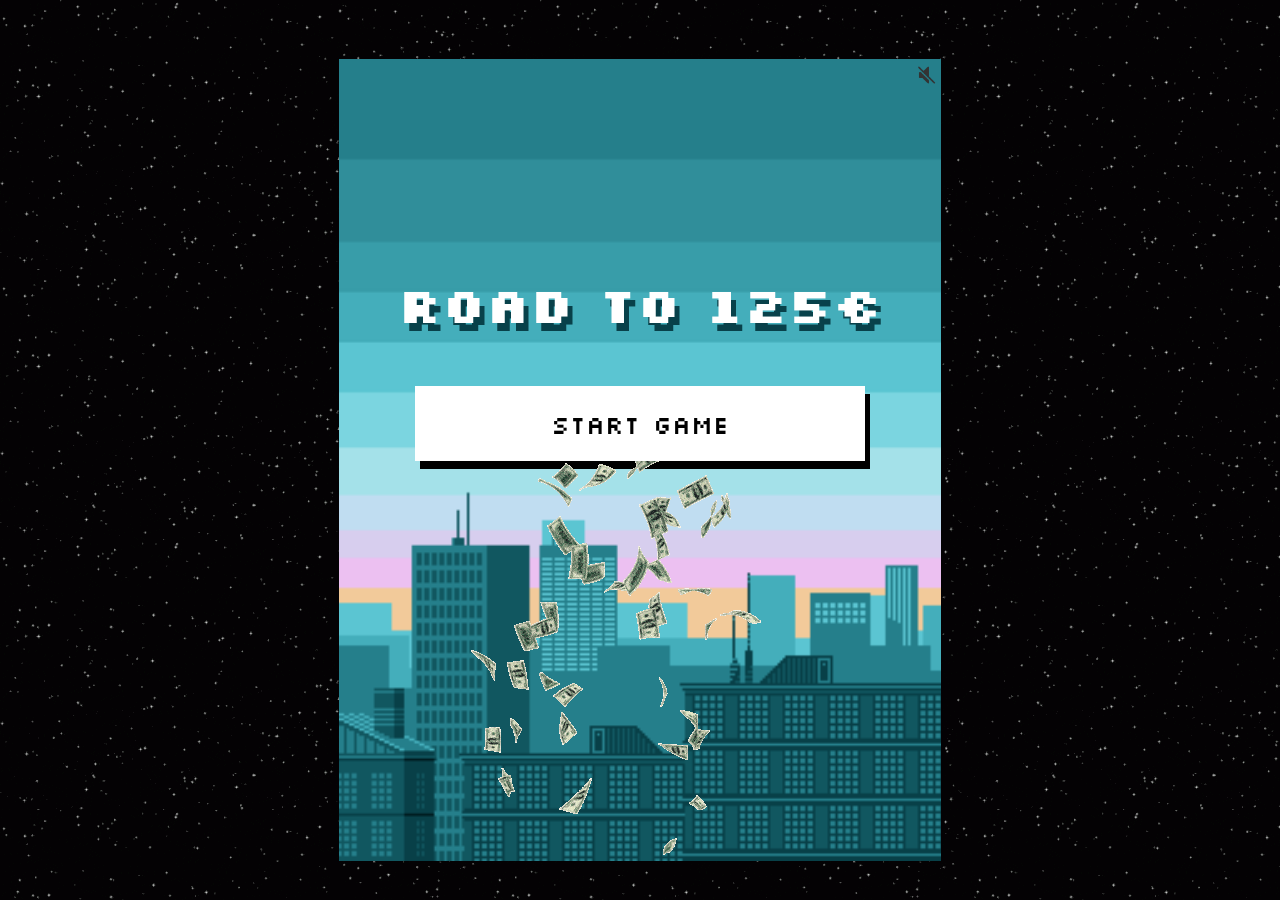
==== index.html @ e498c012 "adds" ====
<!DOCTYPE html>
<html lang="en">
<head>
    <meta charset="UTF-8">
    <meta http-equiv="X-UA-Compatible" content="IE=edge">
    <meta name="viewport" content="width=device-width, initial-scale=1.0">
    <link rel="stylesheet" href="styles.css">
    <title>💶 Road to 125€</title>
    <script src="scripts/functions.js" defer></script>
    <script src="scripts/classes.js" defer></script>
    <script src="scripts/scripts.js" defer></script>
</head>
<body>
    <div class="border">
        <div class="animated">
            <div class="center">
                <div class="menu" id="menu">  
                    <div id="audioDiv">
                        <audio src="sound/music.mp3"></audio>
                        <button onclick="isAudioPlaying()" id="onOff" >
                            <img src="images/mute-logo.png" alt="mute-img" id="muteLogo">
                        </button>
                    </div>          
                    <h1 id="tittle">Road to 125€</h1>      
                <button id="startGame">Start Game</button>
                <img class="moneyImg" src="images/raining-money-38.webp" alt="raining-money">
                </div>
                <canvas id="canvas" width="600" height="800"></canvas>
            </div>
        </div>
    </div>
</body> 
</html>
---- styles.css ----
@import url('https://fonts.googleapis.com/css2?family=Silkscreen&display=swap');


body {
    background-image: url(images/bg.gif);
}

* {
    padding: 0;
    margin: 0;
    box-sizing: border-box;
    font-family: Silkscreen;
    font-size: 25px;
}
.moneyImg {
    height: 50%;
    border: 0px;
}

#tittle {
    color: rgb(255, 255, 255);
    text-shadow: 5px 8px #08414a;
    font-weight: 900;
    animation: animate 0.8s infinite;
}

.menu {
    display: flex;
    flex-direction: column;
    justify-content: center;
    align-items: center;
    position: absolute;
    width: 602px;
    height: 802px;
    background-image: url(images/menu_background.gif);
    background-size: cover;
}

#tittle {
    font-size: 50px;
    margin-bottom: 50px;
}

#startGame {
    background-color: rgb(255, 255, 255);
    width: 450px;
    height: 80px;
    border: 0px;
    box-shadow: 5px 8px black;
}
#startGame:hover {
    background-color: black;
    color: white;
    box-shadow: 5px 8px white;
    cursor: pointer;
}

#audioDiv {
    display: flex;
    justify-content: flex-end;
    width: 100%;
    margin-right: 10px;
    padding-bottom: 180px;
}

#onOff {
    background-color: transparent;
    border: 0px;
}

#muteLogo {
    height: 20px;
    background-color: transparent;
}

canvas {
    background-image: url(images/canvas_background.jpg);
    background-size: cover;
    background-repeat: no-repeat;
}

@keyframes animate{
    0%{
      opacity: 0.3;
    }
    50%{
      opacity: 0.8;
    }
    100%{
      opacity: 1;
    }
  }

.center {
    display: flex;
    justify-content: center;
    align-items: center;
    margin-top: 60px;
}
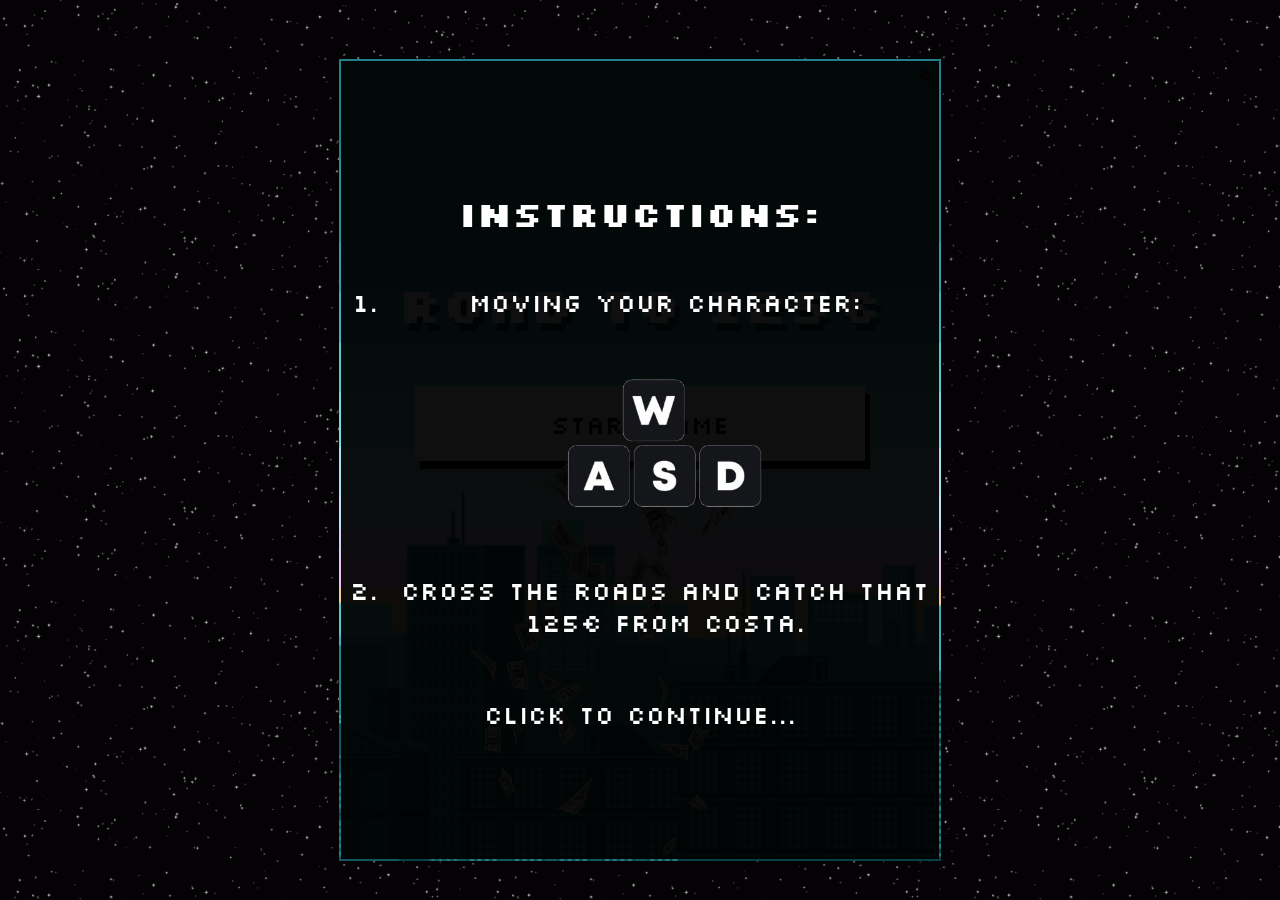
==== commit 8c875cc1: "some changes" ====
--- a/index.html
+++ b/index.html
@@ -1,33 +1,43 @@
 <!DOCTYPE html>
 <html lang="en">
-<head>
-    <meta charset="UTF-8">
-    <meta http-equiv="X-UA-Compatible" content="IE=edge">
-    <meta name="viewport" content="width=device-width, initial-scale=1.0">
-    <link rel="stylesheet" href="styles.css">
+  <head>
+    <meta charset="UTF-8" />
+    <meta http-equiv="X-UA-Compatible" content="IE=edge" />
+    <meta name="viewport" content="width=device-width, initial-scale=1.0" />
+    <link rel="stylesheet" href="styles.css" />
     <title>💶 Road to 125€</title>
     <script src="scripts/functions.js" defer></script>
     <script src="scripts/classes.js" defer></script>
     <script src="scripts/scripts.js" defer></script>
-</head>
-<body>
-    <div class="border">
-        <div class="animated">
-            <div class="center">
-                <div class="menu" id="menu">  
-                    <div id="audioDiv">
-                        <audio src="sound/music.mp3"></audio>
-                        <button onclick="isAudioPlaying()" id="onOff" >
-                            <img src="images/mute-logo.png" alt="mute-img" id="muteLogo">
-                        </button>
-                    </div>          
-                    <h1 id="tittle">Road to 125€</h1>      
-                <button id="startGame">Start Game</button>
-                <img class="moneyImg" src="images/raining-money-38.webp" alt="raining-money">
-                </div>
-                <canvas id="canvas" width="600" height="800"></canvas>
-            </div>
+  </head>
+  <body>
+    <div class="center">
+      <div id="instructions" onclick="instructions()">
+        <h1>Instructions:</h1>
+        <ol>
+          <li>Moving your character:</li>
+          <img src="images/wasd.png" alt="wasd-controls" class="wasd" />
+          <li>Cross the roads and catch that 125€ from Costa.</li>
+        </ol>
+        <p>Click to continue...</p>
+      </div>
+
+      <div class="menu" id="menu">
+        <div id="audioDiv">
+          <audio src="sound/music.mp3"></audio>
+          <button onclick="isAudioPlaying()" id="onOff">
+            <img src="images/mute-logo.png" alt="mute-img" id="muteLogo" />
+          </button>
         </div>
+        <h1 id="tittle">Road to 125€</h1>
+        <button id="startGame">Start Game</button>
+        <img
+          class="moneyImg"
+          src="images/raining-money-38.webp"
+          alt="raining-money"
+        />
+      </div>
+      <canvas id="canvas" width="600" height="800"></canvas>
     </div>
-</body> 
-</html>+  </body>
+</html>
--- a/styles.css
+++ b/styles.css
@@ -69,7 +69,8 @@
     border: 0px;
 }
 
-#muteLogo {
+#muteLogo,
+#infoLogo {
     height: 20px;
     background-color: transparent;
 }
@@ -97,4 +98,40 @@
     justify-content: center;
     align-items: center;
     margin-top: 60px;
+}
+
+#instructions {
+    display: flex;
+    flex-direction: column;
+    justify-content: center;
+    align-items: center;
+    position: absolute;
+    z-index: 1;
+    background-color: rgb(0, 0, 0, 0.94);
+    width: 598px;
+    height: 798px;
+    color: white;
+}
+
+.wasd {
+    height: 250px;
+}
+
+h1 {
+    font-size: 35px;
+    margin-bottom: 50px;
+}
+ol,
+p,
+h1 {
+    text-align: center;
+}
+
+ol {
+    margin-left: 50px;
+}
+
+p {
+    margin-top: 60px;
+    animation: animate 1s infinite;
 }
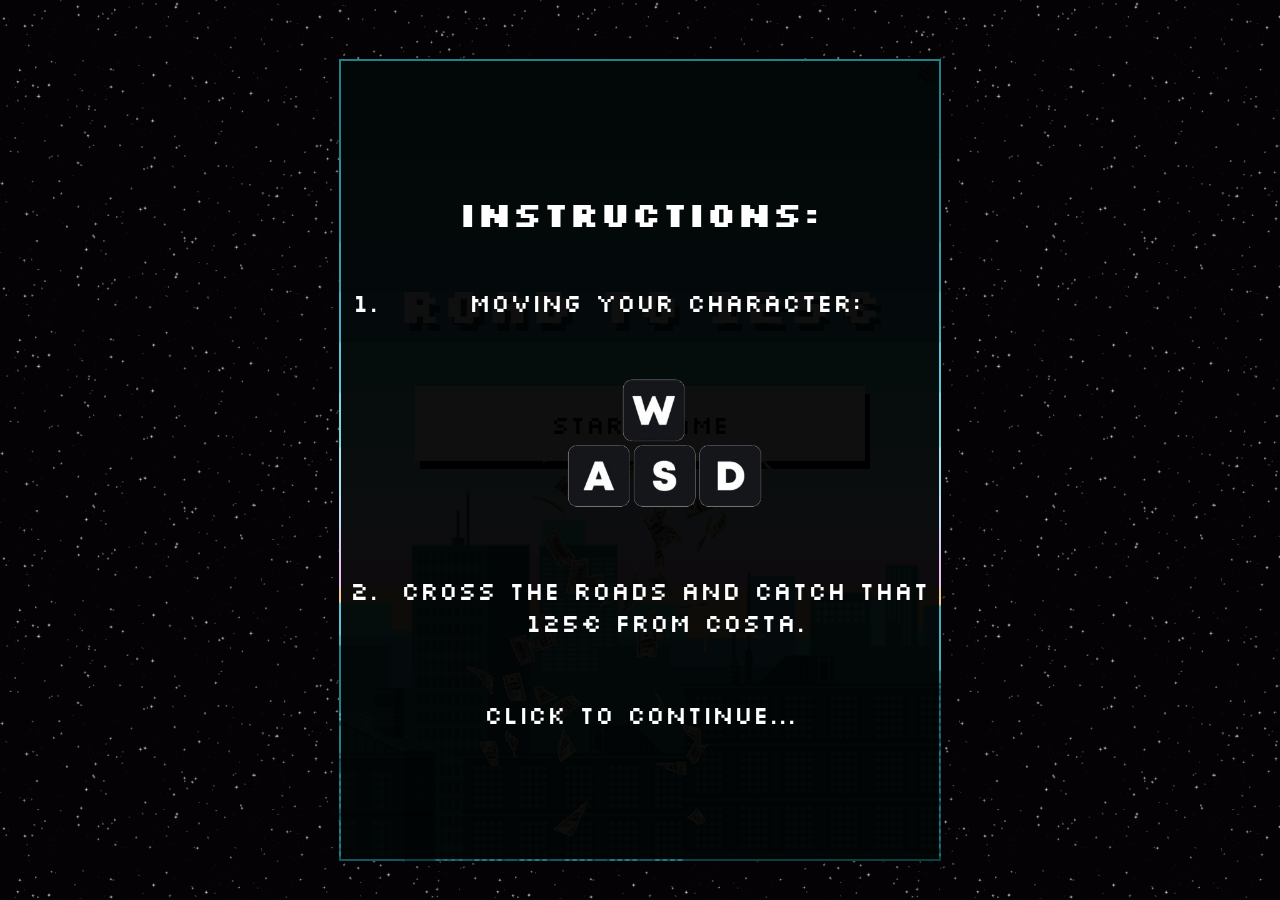
==== commit f52ca14a: "restart after the end" ====
--- a/index.html
+++ b/index.html
@@ -6,13 +6,13 @@
     <meta name="viewport" content="width=device-width, initial-scale=1.0" />
     <link rel="stylesheet" href="styles.css" />
     <title>💶 Road to 125€</title>
-    <script src="scripts/functions.js" defer></script>
-    <script src="scripts/classes.js" defer></script>
-    <script src="scripts/scripts.js" defer></script>
+    <script src="js/functions.js" defer></script>
+    <script src="js/classes.js" defer></script>
+    <script src="js/scripts.js" defer></script>
   </head>
   <body>
     <div class="center">
-      <div id="instructions" onclick="instructions()">
+      <div id="instructions">
         <h1>Instructions:</h1>
         <ol>
           <li>Moving your character:</li>
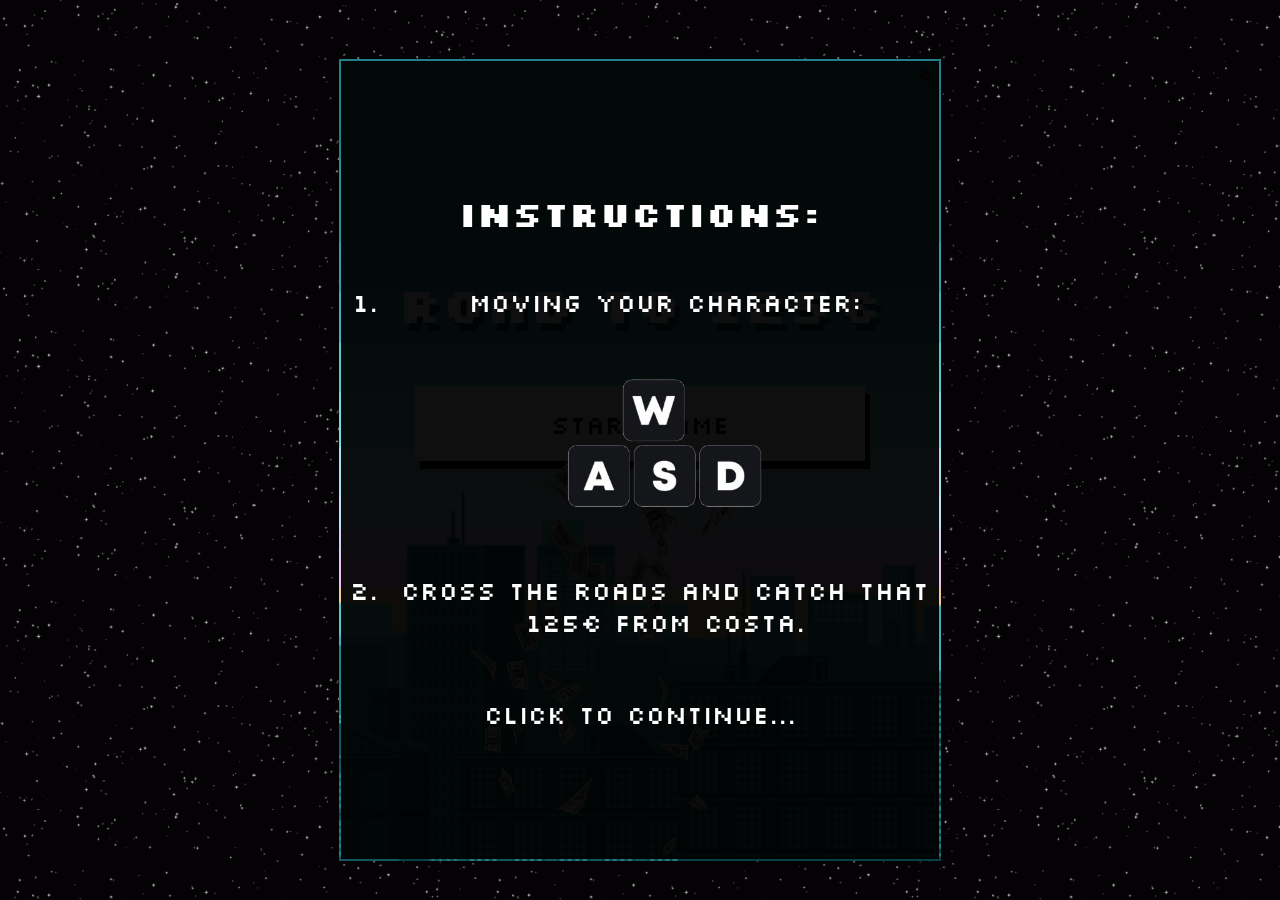
==== commit 8aa64f25: "crash sound added" ====
--- a/index.html
+++ b/index.html
@@ -24,7 +24,6 @@
 
       <div class="menu" id="menu">
         <div id="audioDiv">
-          <audio src="sound/music.mp3"></audio>
           <button onclick="isAudioPlaying()" id="onOff">
             <img src="images/mute-logo.png" alt="mute-img" id="muteLogo" />
           </button>
--- a/styles.css
+++ b/styles.css
@@ -67,6 +67,7 @@
 #onOff {
     background-color: transparent;
     border: 0px;
+    cursor: pointer;
 }
 
 #muteLogo,
@@ -134,4 +135,5 @@
 p {
     margin-top: 60px;
     animation: animate 1s infinite;
-}+}
+
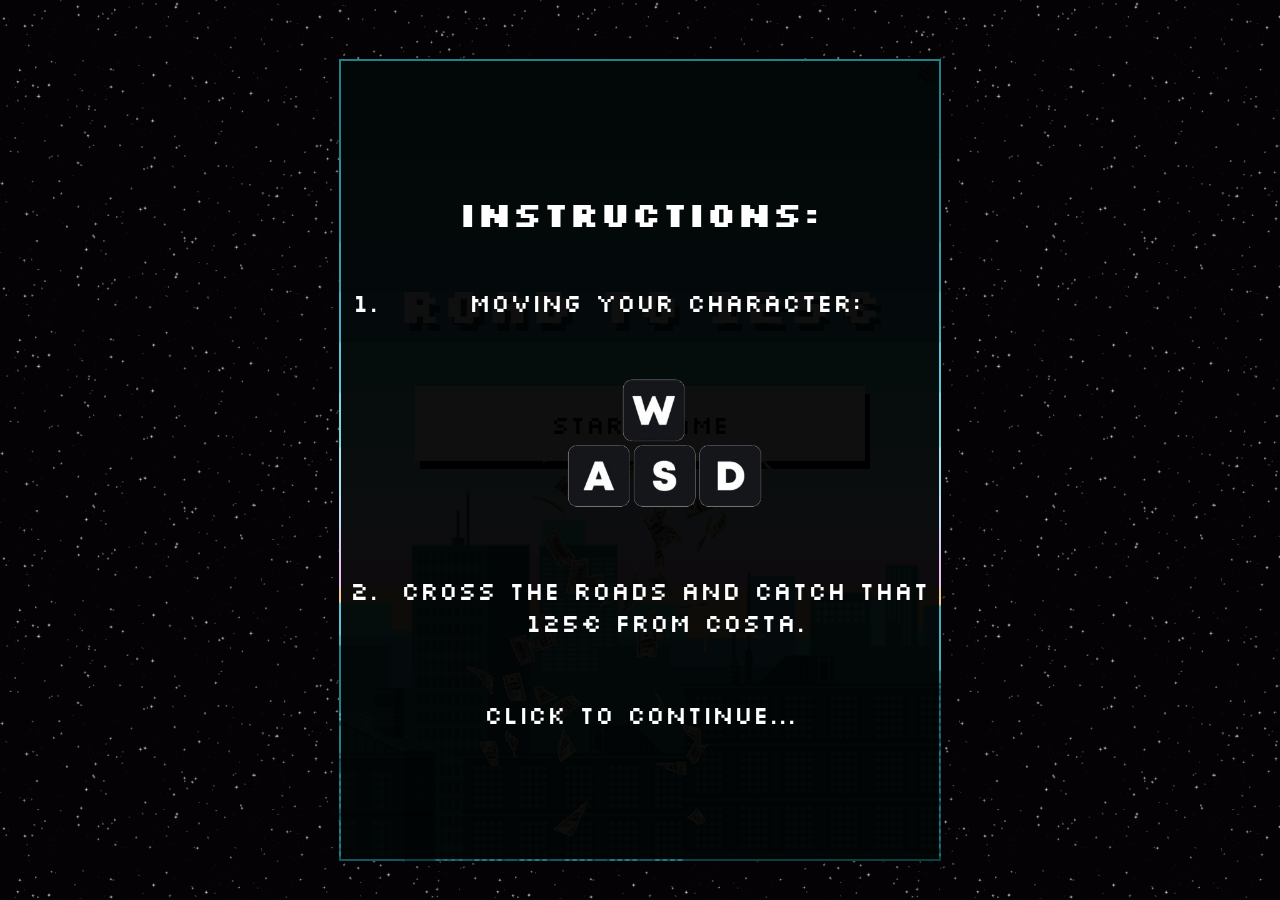
==== commit 8e39917b: "changes" ====
--- a/index.html
+++ b/index.html
@@ -36,6 +36,9 @@
           alt="raining-money"
         />
       </div>
+      <div id="count">
+        <h1 id="counting"></h1>
+      </div>
       <canvas id="canvas" width="600" height="800"></canvas>
     </div>
   </body>
--- a/styles.css
+++ b/styles.css
@@ -76,7 +76,7 @@
     background-color: transparent;
 }
 
-canvas {
+#canvas {
     background-image: url(images/canvas_background.jpg);
     background-size: cover;
     background-repeat: no-repeat;
@@ -137,3 +137,16 @@
     animation: animate 1s infinite;
 }
 
+
+#count {
+    position: absolute;
+    width: 601;
+    height: 801;
+}
+
+#counting {
+    font-size: 100px;
+    color: white;
+    animation: animate 1s infinite;
+}
+
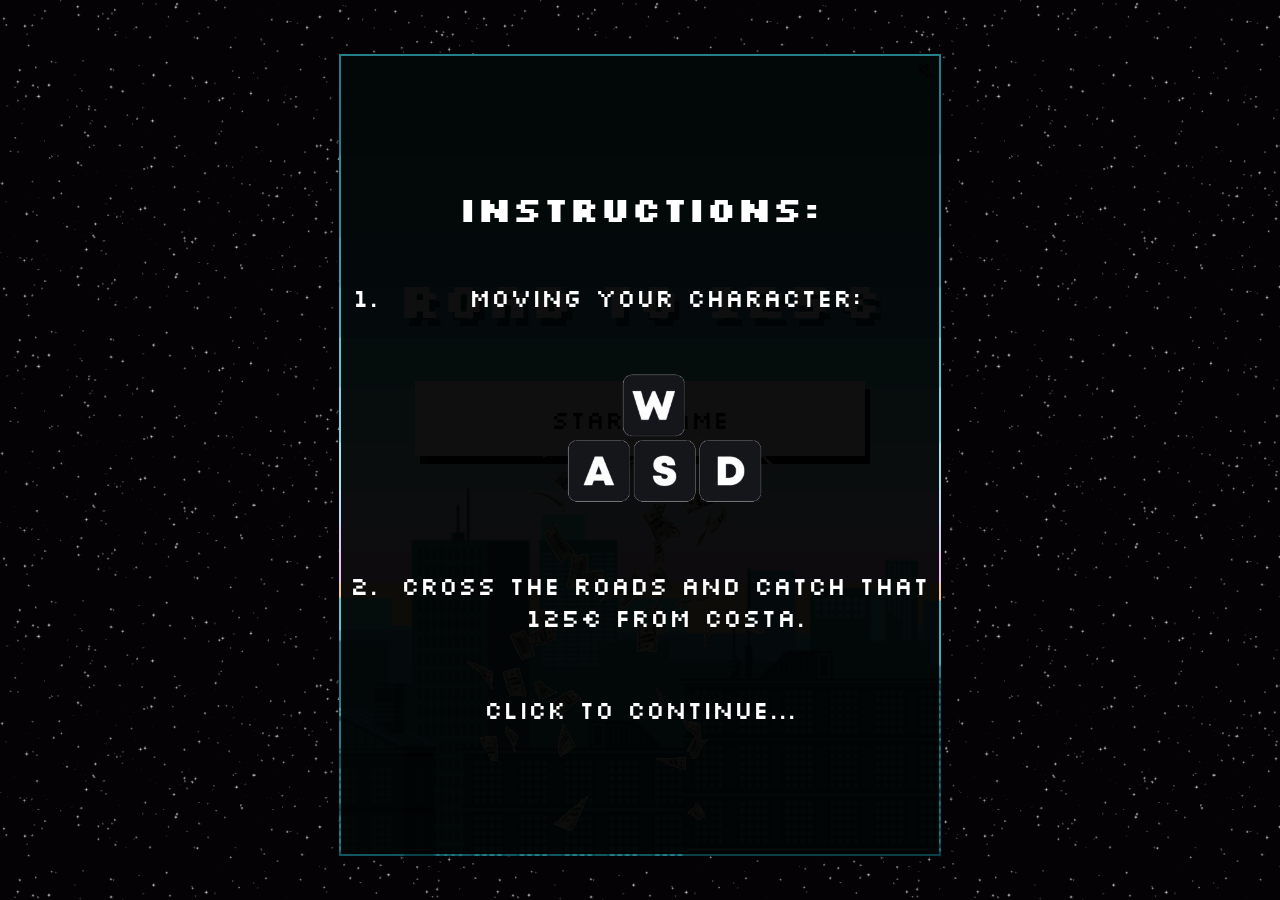
==== commit 9374ca35: "countdown added" ====
--- a/index.html
+++ b/index.html
@@ -36,10 +36,8 @@
           alt="raining-money"
         />
       </div>
-      <div id="count">
-        <h1 id="counting"></h1>
-      </div>
-      <canvas id="canvas" width="600" height="800"></canvas>
+      <div id="count"></div>
+      <canvas id="canvas" width="600" height="790"></canvas>
     </div>
   </body>
 </html>
--- a/styles.css
+++ b/styles.css
@@ -140,13 +140,6 @@
 
 #count {
     position: absolute;
-    width: 601;
-    height: 801;
 }
 
-#counting {
-    font-size: 100px;
-    color: white;
-    animation: animate 1s infinite;
-}
 
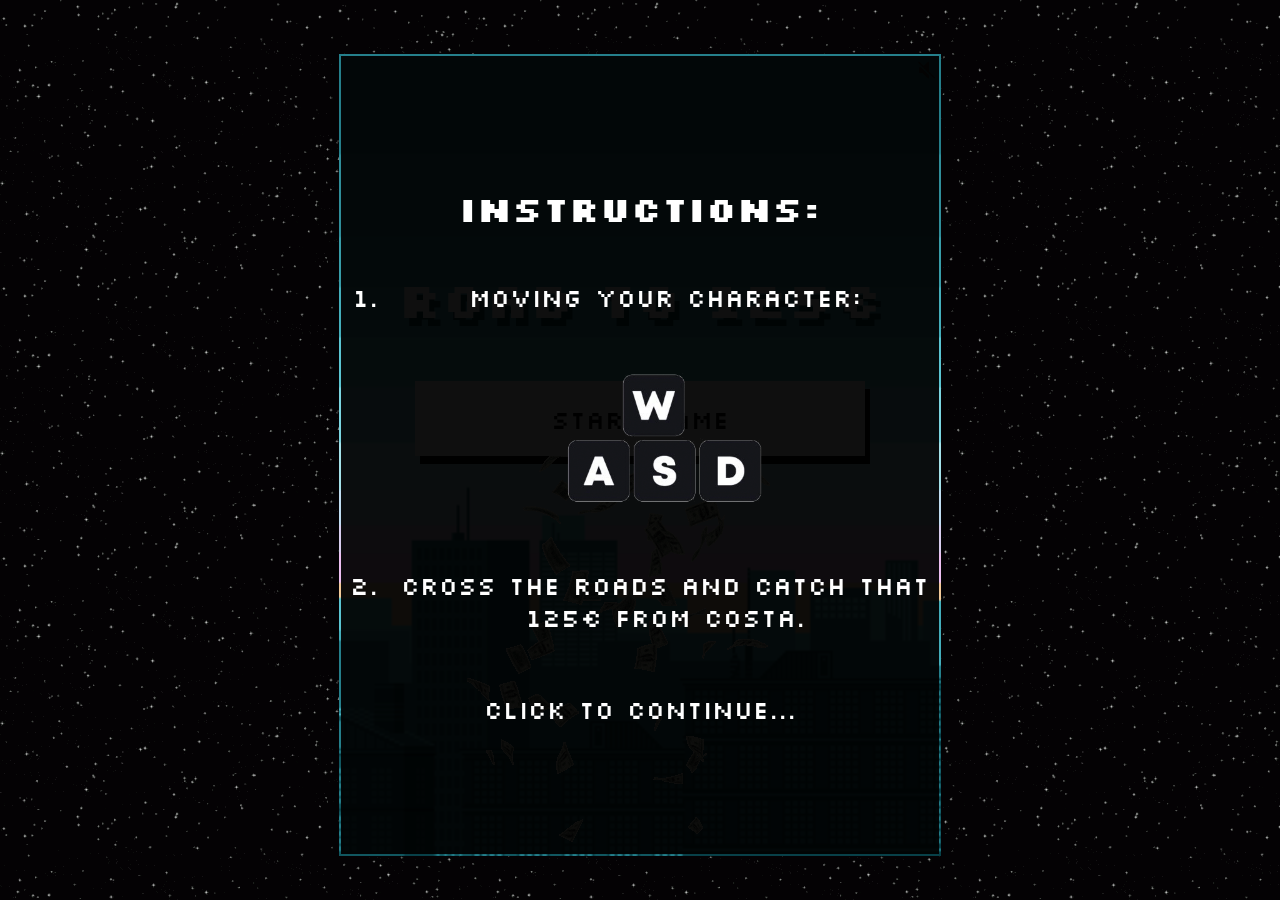
==== commit 6d8a76b6: "sd" ====
--- a/index.html
+++ b/index.html
@@ -4,6 +4,7 @@
     <meta charset="UTF-8" />
     <meta http-equiv="X-UA-Compatible" content="IE=edge" />
     <meta name="viewport" content="width=device-width, initial-scale=1.0" />
+    <link rel="shortcut icon" href="#">
     <link rel="stylesheet" href="styles.css" />
     <title>💶 Road to 125€</title>
     <script src="js/functions.js" defer></script>
